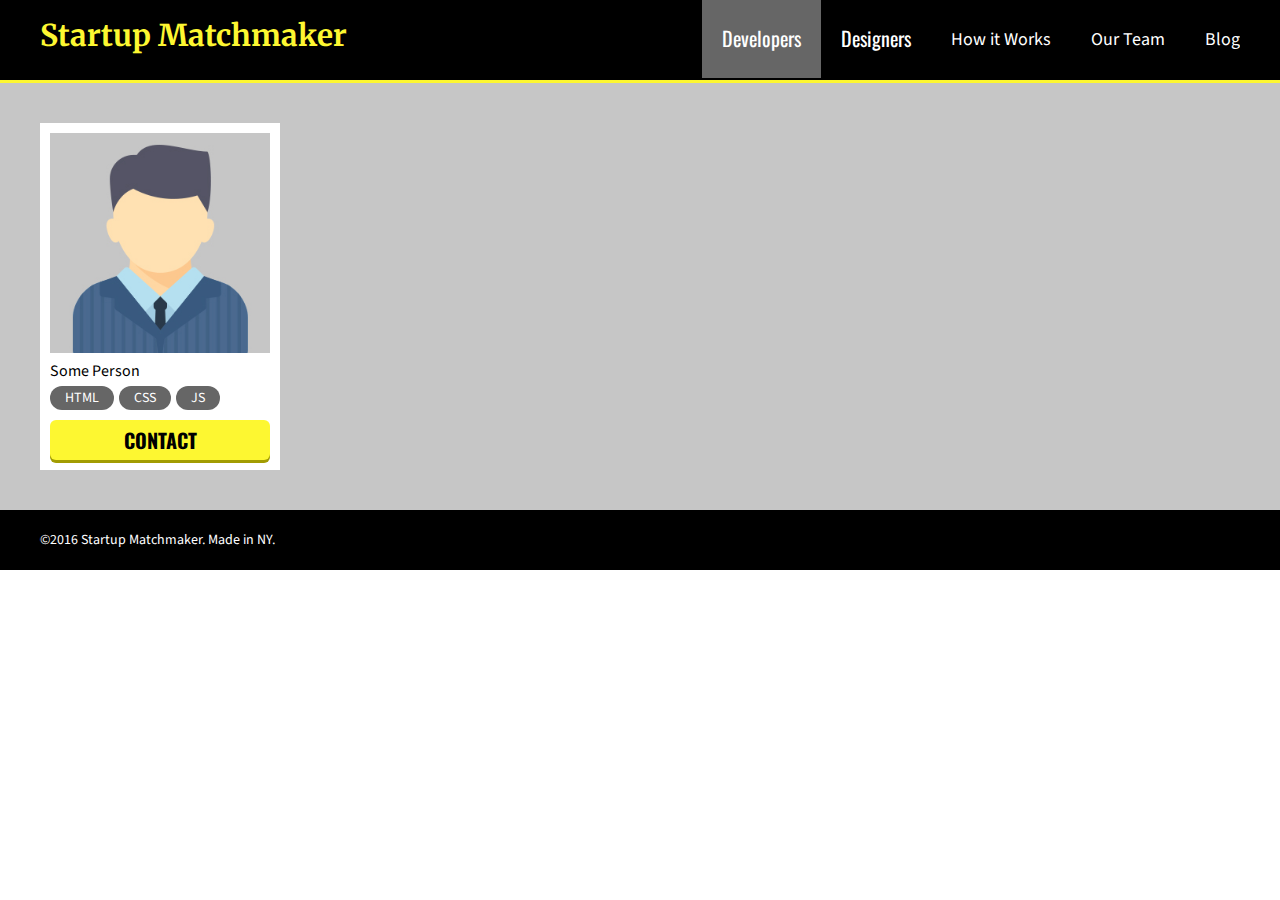
==== developers.html @ 1e8c1558 "First Commit" ====
<!doctype html>
<html>
	<head>
		<link href="https://fonts.googleapis.com/css?family=Merriweather:700,700i|Oswald:700|Source+Sans+Pro:400,700" rel="stylesheet">
		<link type="text/css" rel="stylesheet" href="css/reset.css" />
		<link type="text/css" rel="stylesheet" href="css/normalize.css" />
		<link rel="stylesheet" type="text/css" href="css/styles.css">
			<title>Relaxr</title>
		<meta charset="UTF-8">
		<meta name="description" content="Startup Matchmaker">
		<meta name="keywords" content="HTML,CSS,Portfolio,Art,Graphic,Design">
		<meta name="author" content="Tony Patryn">
	</head>
	<body>
		<header>
			<div class="logo">
				<a href="index.html">Startup Matchmaker</a>
			</div>
			<nav>
				<ul>
					<li class="nav-links active"><a href="developers.html">Developers</a></li>
					<li class="nav-links"><a href="designers.html">Designers</a></li>
					<li class="nav-links different"><a href="how-it-works.html">How it Works</a></li>
					<li class="nav-links different"><a href="our-team.html">Our Team</a></li>
					<li class="nav-links different"><a href="blog.html">Blog</a></li>
				</ul>
			</nav>
		</header>
		<div class="main developers">
			<div class="developers-row">
				<div class="developer-profile">
				<img src="images/developer-profile-pic.jpg" alt="Developer Profile Pic">
					<p class="developer-profile-name">Some Person</p>
					<p class="hashtag">HTML</p><p class="hashtag">CSS</p><p class="hashtag">JS</p>
					<div class="button button-yellow">
						<a href="designers.html">Contact</a>
					</div>
				</div>
			</div>
		</div>
		<footer>
			<p class="copyright">©2016 Startup Matchmaker. Made in NY.</p>
		</footer>
	</body>
	</html>
---- css/styles.css ----
/*
Project Name: Blank Template
Client: Your Client
Author: Your Name
Developer @GA in NYC
*/


/******************************************
/* SETUP
/*******************************************/

/* Box Model Hack */
* {
    -moz-box-sizing: border-box; /* Firexfox */
    -webkit-box-sizing: border-box; /* Safari/Chrome/iOS/Android */
    box-sizing: border-box; /* IE */
    margin: 0;
 	padding: 0;
}

/******************************************
/* BASE STYLES
/*******************************************/

nav {
	float: right;
	padding: 0px;
	margin: 0px 20px 0px 0px;
	display: inline-block;
}

img {
	height: auto;
	width: 100%
}

p {
	margin: 0px;
	padding: 0px;
}

ul {
	padding: 0px;
	margin: 0px;
}

header {
	padding: 0px;
	background-color: #000000;
	border-bottom: 3px solid #fdf731;
	overflow: hidden;
}

h2 {
	font-family: 'Source Sans Pro', Arial, sans-serif;
	font-size: 30px;
	font-weight: 700;
	margin: 0px;
	padding-bottom: 20px;
}

h3 {
	font-family: 'Merriweather', Times, serif;
	font-size: 25px;
	font-weight: 700;
	color: #000000;
}

footer {
	background-color: #000000;
}

.copyright {
	font-family: 'Source Sans Pro', Arial, sans-serif;
	font-size: 14px;
	line-height: 20px;
	color: #ffffff;
	padding: 20px 0px 20px 40px;
}

.clearfix:after {
     visibility: hidden;
     display: block;
     font-size: 0;
     content: " ";
     clear: both;
     height: 0;
}

.logo {
	float: left;
	padding: 20px 0px 20px 40px;
	margin: 0px;
	font-family: 'Merriweather', Times, serif;
	color: #fdf731;
	font-weight: 700;
	font-size: 30px;
	display: inline-block;
}

.logo a {
	text-decoration: none;
	color: #fdf731;
}

.logo a:hover {
	color: #FFFFFF;
}

.nav-links {
	float: left;
	padding: 28px 20px;
	margin: 0px;
}

.nav-links a {
	text-decoration: none;
	font-family: 'Oswald', Impact, sans-serif;
	font-size: 20px;
	color: #FFFFFF;
}

.nav-links a:hover {
	color: #fdf731;
}

.different a {
	font-family: 'Source Sans Pro', Arial, sans-serif;
	font-size: 18px;
	line-height: 24px;
	color: #ffffff;
}


.active {
	background-color: #666666;
}

.tag-line {
	background-color: #c6c6c6;
	text-align: center;
}

.tag-line p {
	padding-top: 27px;
	padding-bottom: 27px;
	font-size: 25px;
	color: #000000;
	font-weight: 700;
	font-style: italic;
	font-family: 'Merriweather', Times, serif;
}

.tag-line del {
	color: #999999;
}

.tag-line ins {
	border-bottom: 3px solid #fdf731;
	text-decoration: none;
	box-shadow: 
}

.hero {
	background-image: url("../images/coworking.jpg");
	height: 300px;
	background-position: center;
	background-repeat: no-repeat;
	background-size: 100%;
	clear: both;
}

.cta {
	background-color: rgba(255,255,255,.8);
	float: right;
	width: 540px;
	height: auto;
	box-shadow: 0px 5px 10px #000000;
	margin: 20px 40px 20px 20px;
	padding: 50px;
}

.cta p {
	font-family: 'Source Sans Pro', Arial, sans-serif;
	font-size: 16px;
	color: #000000;
	line-height: 20px;
}

.button {
	background-color: #c6c6c6;
	font-family: 'Oswald', Impact, sans-serif;
	font-weight: 700;
	font-size: 20px;
	padding: 10px;
	width: 100%;
	text-align: center;
	box-shadow: 0px 3px 0px #999999;
	border-radius: 6px;
	margin-top: 10px;
}

.button a {
	color: #000000;
	text-transform: uppercase;
	text-decoration: none;
}

.button-yellow {
	background-color: #fdf731;
	box-shadow: 0px 3px 0px #A29C02;
}

.main {
	padding: 20px;
}

.description {
	font-family: 'Source Sans Pro', Arial, sans-serif;
	font-size: 16px;
	line-height: 20px;
	color: #000000;
}

.main-left {
	float: left;
	width: 30%;
	margin-left: 20px;
	padding: 5px 20px 20px 0px;
	border-right: 1px solid #c6c6c6;
}

.main-middle {
	float: left;
	width: 30%;
	padding: 0px 20px 20px 20px;
	border-right: 1px solid #c6c6c6;
}

.main-right {
	float: left;
	width: 30%;
	margin-right: 40px;
	padding: 0px 20px 20px 20px;
}

.developers {
	padding: 40px;
	background-color: #c6c6c6;
}

.developers-row {
	width: 100%;
	height: auto;
}

.developer-profile {
	background-color: #ffffff;
	width: 20%;
	height: auto;
	padding: 10px;
}

.developer-profile-name {
	font-family: 'Source Sans Pro', Arial, sans-serif;
	font-size: 16px;
	line-height: 20px;
	color: #000000;
	margin-top: 5px;
	padding-bottom: 5px;
}

.hashtag {
	font-family: 'Source Sans Pro', Arial, sans-serif;
	font-size: 14px;
	line-height: 20px;
	color: #ffffff;
	background-color: #666666;
	padding: 2px 15px;
	border: 0 solid #666666;
	border-radius: 100px;
	display: inline-block;
	margin-right: 5px;
}
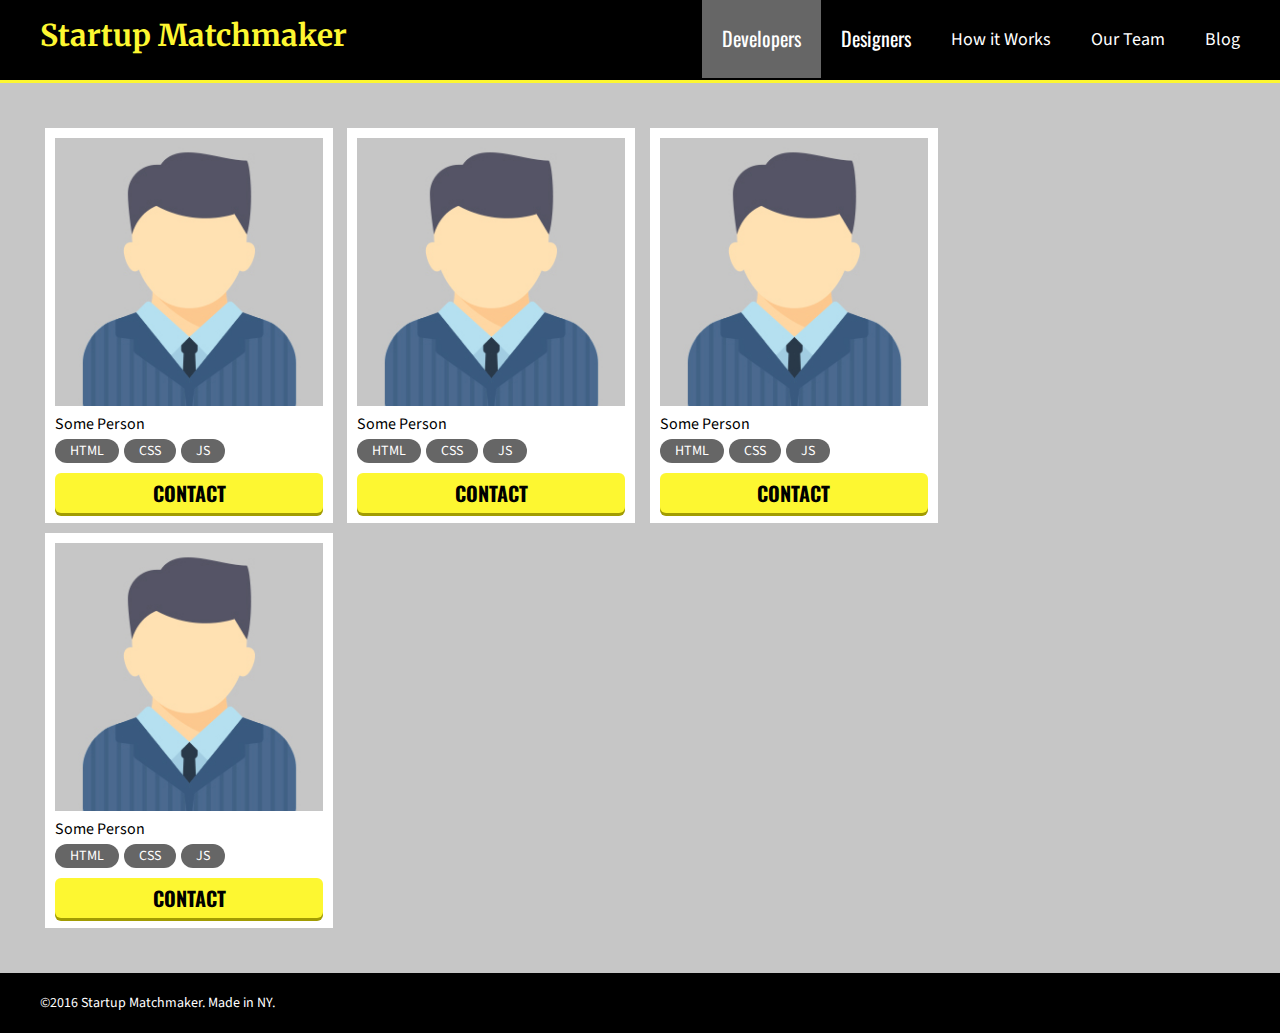
==== commit b5e73bdf: "Update Developers" ====
--- a/developers.html
+++ b/developers.html
@@ -27,7 +27,31 @@
 			</nav>
 		</header>
 		<div class="main developers">
-			<div class="developers-row">
+			<div class="developers-row ">
+				<div class="developer-profile">
+				<img src="images/developer-profile-pic.jpg" alt="Developer Profile Pic">
+					<p class="developer-profile-name">Some Person</p>
+					<p class="hashtag">HTML</p><p class="hashtag">CSS</p><p class="hashtag">JS</p>
+					<div class="button button-yellow">
+						<a href="designers.html">Contact</a>
+					</div>
+				</div>
+				<div class="developer-profile">
+				<img src="images/developer-profile-pic.jpg" alt="Developer Profile Pic">
+					<p class="developer-profile-name">Some Person</p>
+					<p class="hashtag">HTML</p><p class="hashtag">CSS</p><p class="hashtag">JS</p>
+					<div class="button button-yellow">
+						<a href="designers.html">Contact</a>
+					</div>
+				</div>
+				<div class="developer-profile">
+				<img src="images/developer-profile-pic.jpg" alt="Developer Profile Pic">
+					<p class="developer-profile-name">Some Person</p>
+					<p class="hashtag">HTML</p><p class="hashtag">CSS</p><p class="hashtag">JS</p>
+					<div class="button button-yellow">
+						<a href="designers.html">Contact</a>
+					</div>
+				</div>
 				<div class="developer-profile">
 				<img src="images/developer-profile-pic.jpg" alt="Developer Profile Pic">
 					<p class="developer-profile-name">Some Person</p>
--- a/css/styles.css
+++ b/css/styles.css
@@ -257,9 +257,11 @@
 
 .developer-profile {
 	background-color: #ffffff;
-	width: 20%;
+	width: 24%;
 	height: auto;
 	padding: 10px;
+	margin: 5px;
+	display: inline-block;
 }
 
 .developer-profile-name {
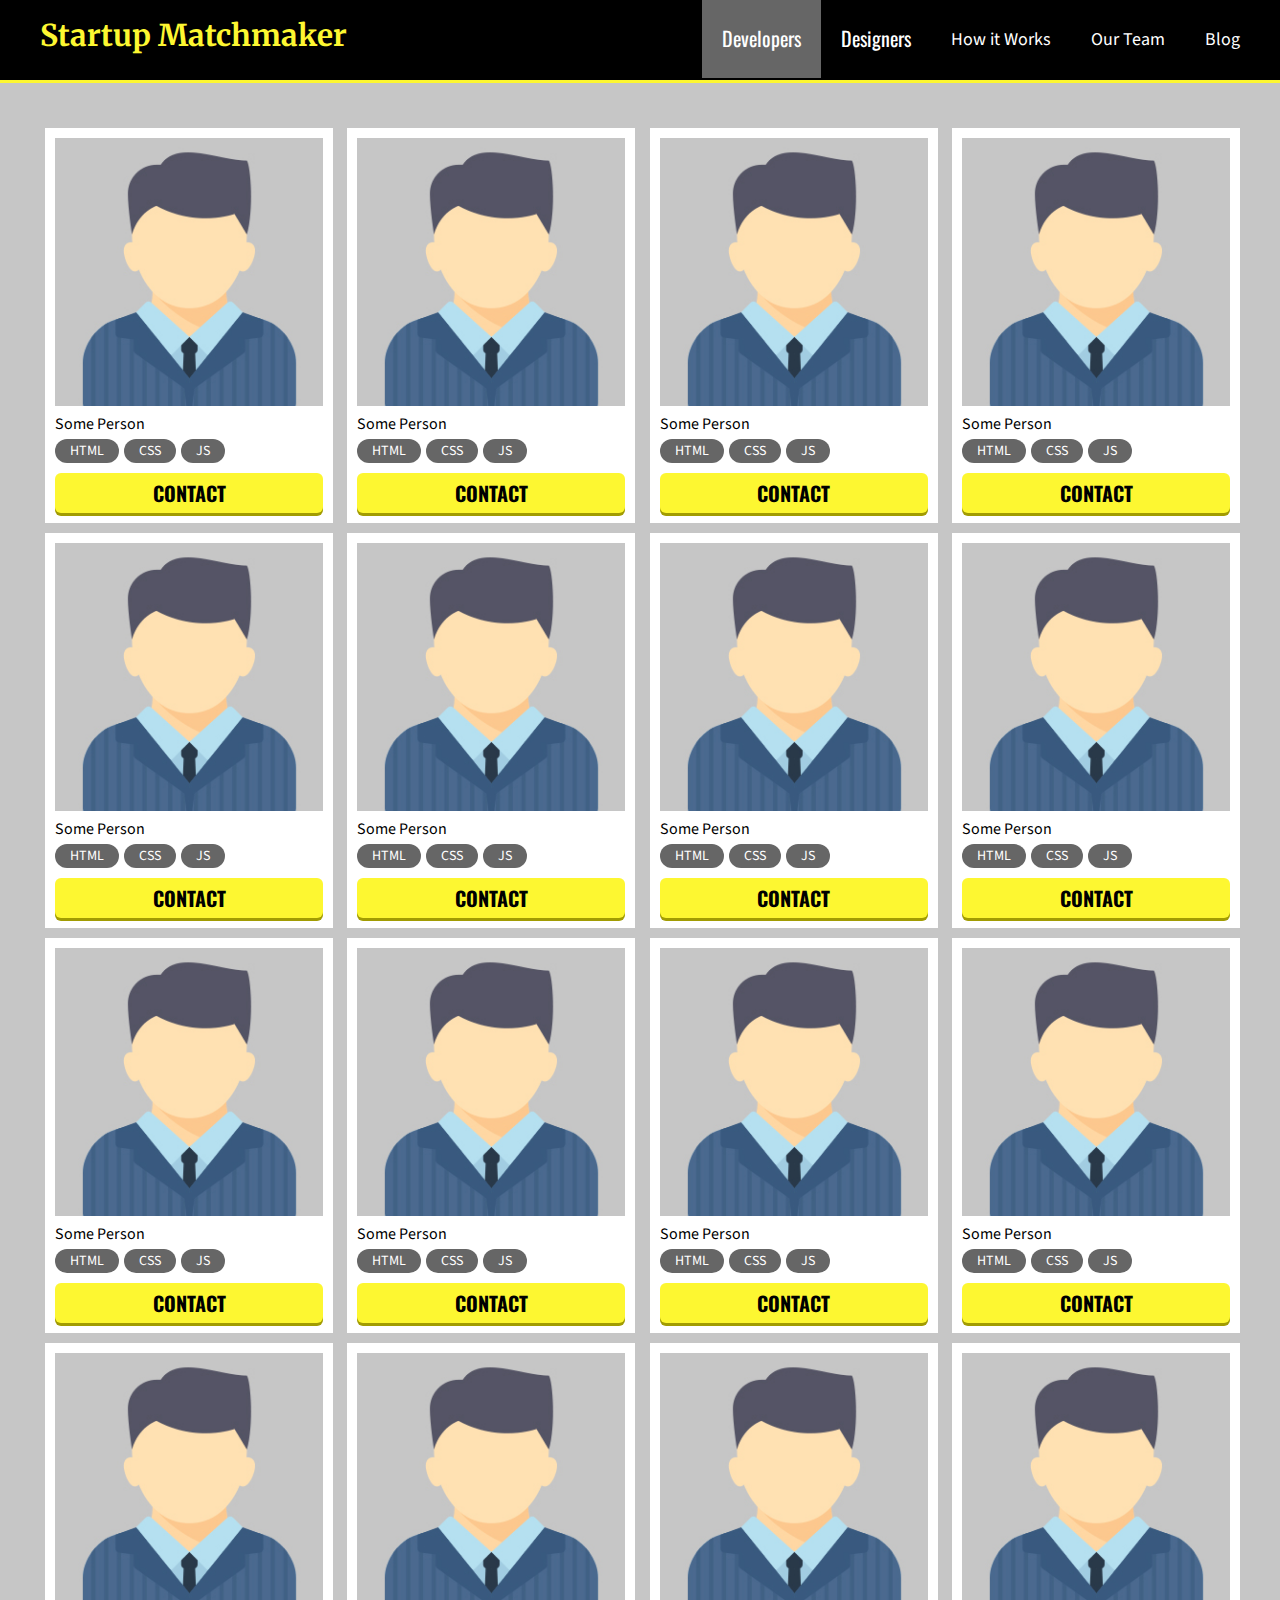
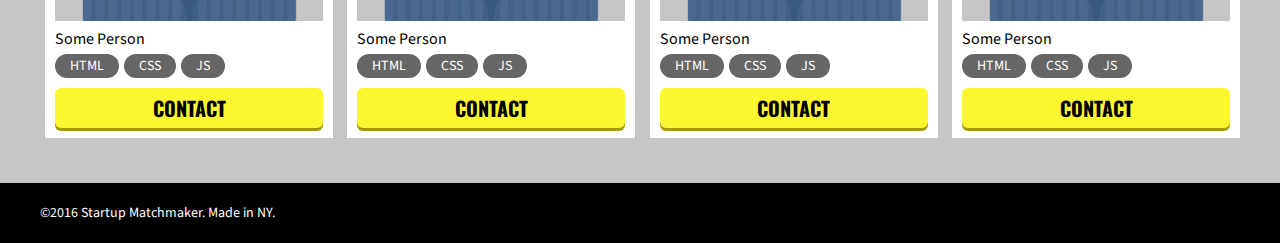
==== commit a237d5a7: "Third Commit" ====
--- a/developers.html
+++ b/developers.html
@@ -33,7 +33,7 @@
 					<p class="developer-profile-name">Some Person</p>
 					<p class="hashtag">HTML</p><p class="hashtag">CSS</p><p class="hashtag">JS</p>
 					<div class="button button-yellow">
-						<a href="designers.html">Contact</a>
+						<a href="#">Contact</a>
 					</div>
 				</div>
 				<div class="developer-profile">
@@ -41,7 +41,7 @@
 					<p class="developer-profile-name">Some Person</p>
 					<p class="hashtag">HTML</p><p class="hashtag">CSS</p><p class="hashtag">JS</p>
 					<div class="button button-yellow">
-						<a href="designers.html">Contact</a>
+						<a href="#">Contact</a>
 					</div>
 				</div>
 				<div class="developer-profile">
@@ -49,7 +49,7 @@
 					<p class="developer-profile-name">Some Person</p>
 					<p class="hashtag">HTML</p><p class="hashtag">CSS</p><p class="hashtag">JS</p>
 					<div class="button button-yellow">
-						<a href="designers.html">Contact</a>
+						<a href="#">Contact</a>
 					</div>
 				</div>
 				<div class="developer-profile">
@@ -57,7 +57,109 @@
 					<p class="developer-profile-name">Some Person</p>
 					<p class="hashtag">HTML</p><p class="hashtag">CSS</p><p class="hashtag">JS</p>
 					<div class="button button-yellow">
-						<a href="designers.html">Contact</a>
+						<a href="#">Contact</a>
+					</div>
+				</div>
+			</div>
+			<div class="developers-row ">
+				<div class="developer-profile">
+				<img src="images/developer-profile-pic.jpg" alt="Developer Profile Pic">
+					<p class="developer-profile-name">Some Person</p>
+					<p class="hashtag">HTML</p><p class="hashtag">CSS</p><p class="hashtag">JS</p>
+					<div class="button button-yellow">
+						<a href="#">Contact</a>
+					</div>
+				</div>
+				<div class="developer-profile">
+				<img src="images/developer-profile-pic.jpg" alt="Developer Profile Pic">
+					<p class="developer-profile-name">Some Person</p>
+					<p class="hashtag">HTML</p><p class="hashtag">CSS</p><p class="hashtag">JS</p>
+					<div class="button button-yellow">
+						<a href="#">Contact</a>
+					</div>
+				</div>
+				<div class="developer-profile">
+				<img src="images/developer-profile-pic.jpg" alt="Developer Profile Pic">
+					<p class="developer-profile-name">Some Person</p>
+					<p class="hashtag">HTML</p><p class="hashtag">CSS</p><p class="hashtag">JS</p>
+					<div class="button button-yellow">
+						<a href="#">Contact</a>
+					</div>
+				</div>
+				<div class="developer-profile">
+				<img src="images/developer-profile-pic.jpg" alt="Developer Profile Pic">
+					<p class="developer-profile-name">Some Person</p>
+					<p class="hashtag">HTML</p><p class="hashtag">CSS</p><p class="hashtag">JS</p>
+					<div class="button button-yellow">
+						<a href="#">Contact</a>
+					</div>
+				</div>
+			</div>
+			<div class="developers-row ">
+				<div class="developer-profile">
+				<img src="images/developer-profile-pic.jpg" alt="Developer Profile Pic">
+					<p class="developer-profile-name">Some Person</p>
+					<p class="hashtag">HTML</p><p class="hashtag">CSS</p><p class="hashtag">JS</p>
+					<div class="button button-yellow">
+						<a href="#">Contact</a>
+					</div>
+				</div>
+				<div class="developer-profile">
+				<img src="images/developer-profile-pic.jpg" alt="Developer Profile Pic">
+					<p class="developer-profile-name">Some Person</p>
+					<p class="hashtag">HTML</p><p class="hashtag">CSS</p><p class="hashtag">JS</p>
+					<div class="button button-yellow">
+						<a href="#">Contact</a>
+					</div>
+				</div>
+				<div class="developer-profile">
+				<img src="images/developer-profile-pic.jpg" alt="Developer Profile Pic">
+					<p class="developer-profile-name">Some Person</p>
+					<p class="hashtag">HTML</p><p class="hashtag">CSS</p><p class="hashtag">JS</p>
+					<div class="button button-yellow">
+						<a href="#">Contact</a>
+					</div>
+				</div>
+				<div class="developer-profile">
+				<img src="images/developer-profile-pic.jpg" alt="Developer Profile Pic">
+					<p class="developer-profile-name">Some Person</p>
+					<p class="hashtag">HTML</p><p class="hashtag">CSS</p><p class="hashtag">JS</p>
+					<div class="button button-yellow">
+						<a href="#">Contact</a>
+					</div>
+				</div>
+			</div>
+			<div class="developers-row ">
+				<div class="developer-profile">
+				<img src="images/developer-profile-pic.jpg" alt="Developer Profile Pic">
+					<p class="developer-profile-name">Some Person</p>
+					<p class="hashtag">HTML</p><p class="hashtag">CSS</p><p class="hashtag">JS</p>
+					<div class="button button-yellow">
+						<a href="#">Contact</a>
+					</div>
+				</div>
+				<div class="developer-profile">
+				<img src="images/developer-profile-pic.jpg" alt="Developer Profile Pic">
+					<p class="developer-profile-name">Some Person</p>
+					<p class="hashtag">HTML</p><p class="hashtag">CSS</p><p class="hashtag">JS</p>
+					<div class="button button-yellow">
+						<a href="#">Contact</a>
+					</div>
+				</div>
+				<div class="developer-profile">
+				<img src="images/developer-profile-pic.jpg" alt="Developer Profile Pic">
+					<p class="developer-profile-name">Some Person</p>
+					<p class="hashtag">HTML</p><p class="hashtag">CSS</p><p class="hashtag">JS</p>
+					<div class="button button-yellow">
+						<a href="#">Contact</a>
+					</div>
+				</div>
+				<div class="developer-profile">
+				<img src="images/developer-profile-pic.jpg" alt="Developer Profile Pic">
+					<p class="developer-profile-name">Some Person</p>
+					<p class="hashtag">HTML</p><p class="hashtag">CSS</p><p class="hashtag">JS</p>
+					<div class="button button-yellow">
+						<a href="#">Contact</a>
 					</div>
 				</div>
 			</div>
--- a/css/styles.css
+++ b/css/styles.css
@@ -253,6 +253,7 @@
 .developers-row {
 	width: 100%;
 	height: auto;
+	white-space: nowrap;
 }
 
 .developer-profile {
